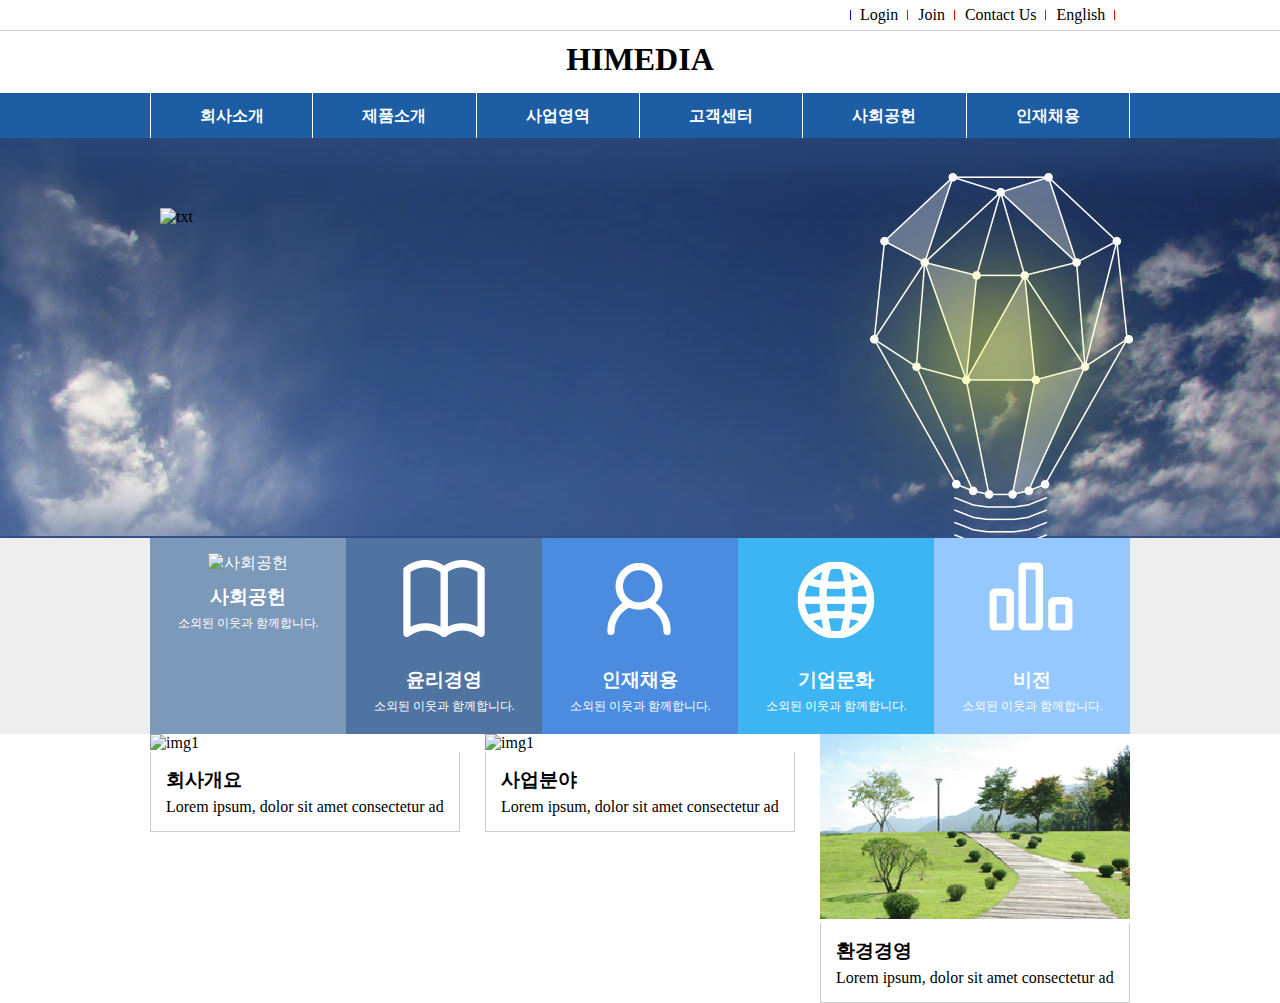
==== 01himedia/index.html @ d8864469 "today" ====
<!DOCTYPE html>
<html lang="ko">
<head>
	<meta charset="UTF-8">
	<meta name="viewport" content="width=device-width, initial-scale=1.0">
	<title>himedia</title>
	<link rel="stylesheet" href="css/reset.css">
	<link rel="stylesheet" href="css/style.css">
</head>
<body>
	<header id="header">
		<div class="utilWrap">
			<div class="util">
				<ul class="utilMenu clearfix">
					<li><a href="#">Login</a> </li>
					<li><a href="#">Join</a></li>
					<li><a href="#">Contact Us</a></li>
					<li><a href="#">English</a></li>
				</ul>
			</div>
		</div>
		<h1><a href="#">HIMEDIA</a></h1>
		<div class="gnbWrap"> <!-- 100% #1d5da4-->
			<nav class="gnbMenu"> <!-- 980px m auto-->
				<ul class="clearfix">
					<li><a href="#">회사소개</a></li>
					<li><a href="#">제품소개</a></li>
					<li><a href="#">사업영역</a></li>
					<li><a href="#">고객센터</a></li>
					<li><a href="#">사회공헌</a></li>
					<li><a href="#">인재채용</a></li>
				</ul>
			</nav>
		</div>
	</header>
	<div class="visualWrap"> <!-- 100% -->
		<div class="visual"> <!-- 980px m:auto -->
			<img src="images/main_slider_txt.png" alt="txt" class="visualImg1">
			<img src="images/main_slider_img.png" alt="image" class="visualImg2">
		</div>
	</div>
	<div class="section"> <!-- 100% -->
		<ul class="banner clearfix">
			<li>
				<a href="#" class="pa15">
					<img src="images/icon01.png" alt="사회공헌" class="mb10">
					<h3 class="mb5">사회공헌</h3>
					<p>소외된 이웃과 함께합니다.</p>
				</a>
			</li>
			<li>
				<a href="#" class="pa15">
					<img src="images/icon02.png" alt="윤리경영" class="mb10">
					<h3 class="mb5">윤리경영</h3>
					<p>소외된 이웃과 함께합니다.</p>
				</a>
			</li>
			<li>
				<a href="#" class="pa15">
					<img src="images/icon03.png" alt="인재채용" class="mb10">
					<h3 class="mb5">인재채용</h3>
					<p>소외된 이웃과 함께합니다.</p>
				</a>
			</li>
			<li>
				<a href="#" class="pa15">
					<img src="images/icon04.png" alt="기업문화" class="mb10">
					<h3 class="mb5">기업문화</h3>
					<p>소외된 이웃과 함께합니다.</p>
				</a>
			</li>
			<li>
				<a href="#" class="pa15">
					<img src="images/icon05.png" alt="비전" class="mb10">
					<h3 class="mb5">비전</h3>
					<p>소외된 이웃과 함께합니다.</p>
				</a>
			</li>
		</ul>
	</div>
	<section class="contWrapOne"> <!-- 980px mauto-->
		<ul class="content clearfix">
			<li>
				<img src="images/content_img01.png" alt="img1">
				<div class="body pa15">
					<h3 class="mb5">회사개요</h3>
					<p>Lorem ipsum, dolor sit amet consectetur adipisicing elit. Enim, debitis?</p>
				</div>
			</li>
			<li>
				<img src="images/content_img02.png" alt="img1">
				<div class="body pa15">
					<h3 class="mb5">사업분야</h3>
					<p>Lorem ipsum, dolor sit amet consectetur adipisicing elit. Enim, debitis?</p>
				</div>
			</li>
			<li>
				<img src="images/content_img03.png" alt="img1">
				<div class="body pa15">
					<h3 class="mb5">환경경영</h3>
					<p>Lorem ipsum, dolor sit amet consectetur adipisicing elit. Enim, debitis?</p>
				</div>
			</li>
		</ul>
	</section>

</body>
</html>
---- 01himedia/css/style.css ----
@charset "utf-8";

/*header*/
div.utilWrap{border-bottom: 1px solid #ccc;margin-bottom: 10px;}
div.util{width: 980px;margin: 0 auto;_background-color:skyblue;}
ul.utilMenu{margin-left: auto;width: 280px;}
ul.utilMenu li{float:left;position: relative;}
ul.utilMenu li:after{
	content:"";display: block;width: 1px;height: 10px;
	background-color: #f00;position: absolute;right: 0;top:10px;
}
ul.utilMenu li:first-child:before{
	content:"";display: block;width: 1px;height: 10px;
	background-color: #00f;position: absolute;left: 0;top:10px;
}
/*ul.utilMenu li:last-child:after{content:"";display: none;}*/
ul.utilMenu li a{display: block;padding:0 10px;line-height: 30px;}

#header h1{text-align: center;_background-color:pink;margin-bottom: 15px;}
div.gnbWrap{background-color: #1d5da4;}
nav.gnbMenu{width: 980px;margin: 0 auto;}
nav.gnbMenu li{
	float: left;width: 163.333px;box-sizing: border-box;
	border-right: 1px solid #fff;
}
nav.gnbMenu li:first-child{border-left: 1px solid #fff;}
nav.gnbMenu li a{
	display: block;line-height:45px;text-align: center;
	color:white;font-weight:bold;}

/*nav.gnbMenu li a:hover{background-color:skyblue;color:#1d5da4;}*/
nav.gnbMenu li:hover{background-color:skyblue;color:red;}
nav.gnbMenu li:hover a{color:#1d5da4;}



/*visual Wrap*/
.visualWrap{
	height: 400px;overflow:hidden;
	/*background-color: #223a6a; 
	background-image: url(../images/main_bg01.jpg); 
	background-repeat: no-repeat;
	background-position: center;*/
	background: #223a6a url(../images/main_bg01.jpg) no-repeat center;
}
.visualWrap .visual{
	width: 980px;margin: 0 auto;
	position: relative; /*img child poa*/
}
.visual img.visualImg1{position: absolute;left: 10px;top:70px;}
.visual img.visualImg2{position: absolute;right:-50px;top:-10px;}


/*banner section*/
.section{background: #eee;}
ul.banner{
	width: 980px;margin: 0 auto;
}
ul.banner li{float: left;width: 196px;}
ul.banner li:nth-child(1){background: #7c99b9;}
ul.banner li:nth-child(2){background: #4f74a1;}
ul.banner li:nth-child(3){background: #4b8ce0;}
ul.banner li:nth-child(4){background: #3db5f2;}
ul.banner li:nth-child(5){background: #95c8ff;}
ul.banner a{display: block;height: 196px;text-align: center;color:#fff;}
ul.banner p{font-size:12px;}
ul.banner img{margin: 0 auto}

/*content section #1st */
.contWrapOne{width: 980px;margin: 0 auto;}
.content li{float: left;width: 310px;margin-left:25px;cursor: pointer;}
.content li:first-child{margin-left:0;}
.content div.body{
	border: 1px solid #ccc;
	border-top: 0 none;
}
.content div.body p{overflow:hidden;
white-space: nowrap;text

}




/*margin bottom*/
.mb5{margin-bottom: 5px !important;}
.mb10{margin-bottom: 10px !important;}
.mb15{margin-bottom: 15px !important;}
.mb20{margin-bottom: 20px !important;}
.mb30{margin-bottom: 30px !important;}

/*padding all*/
.pa5{padding: 5px !important;}
.pa10{padding: 10px !important;}
.pa15{padding: 15px !important;}
.pa20{padding: 20px !important;}

/*padding top*/
.pt5{padding-top: 5px !important;}
.pt10{padding-top: 10px !important;}
.pt15{padding-top: 15px !important;}
.pt20{padding-top: 20px !important;}
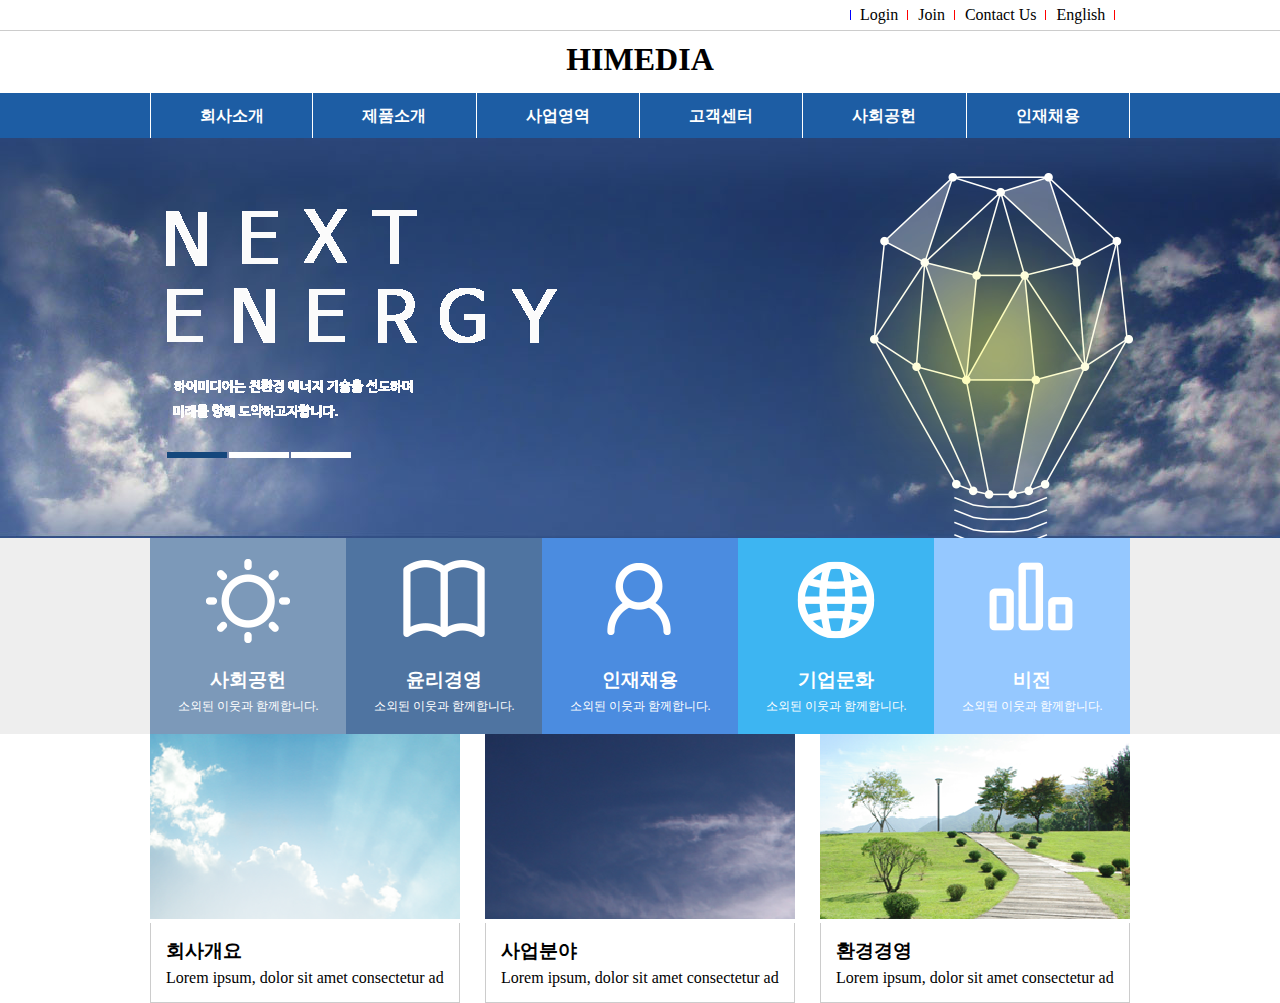
==== commit 9d236ae1: "Update index.html" ====
--- a/01himedia/index.html
+++ b/01himedia/index.html
@@ -35,7 +35,7 @@
 	</header>
 	<div class="visualWrap"> <!-- 100% -->
 		<div class="visual"> <!-- 980px m:auto -->
-			<img src="images/main_slider_txt.png" alt="txt" class="visualImg1">
+			<img src="images/main_text.png" alt="txt" class="visualImg1">
 			<img src="images/main_slider_img.png" alt="image" class="visualImg2">
 		</div>
 	</div>
@@ -43,7 +43,7 @@
 		<ul class="banner clearfix">
 			<li>
 				<a href="#" class="pa15">
-					<img src="images/icon01.png" alt="사회공헌" class="mb10">
+					<img src="images/icon.png" alt="사회공헌" class="mb10">
 					<h3 class="mb5">사회공헌</h3>
 					<p>소외된 이웃과 함께합니다.</p>
 				</a>
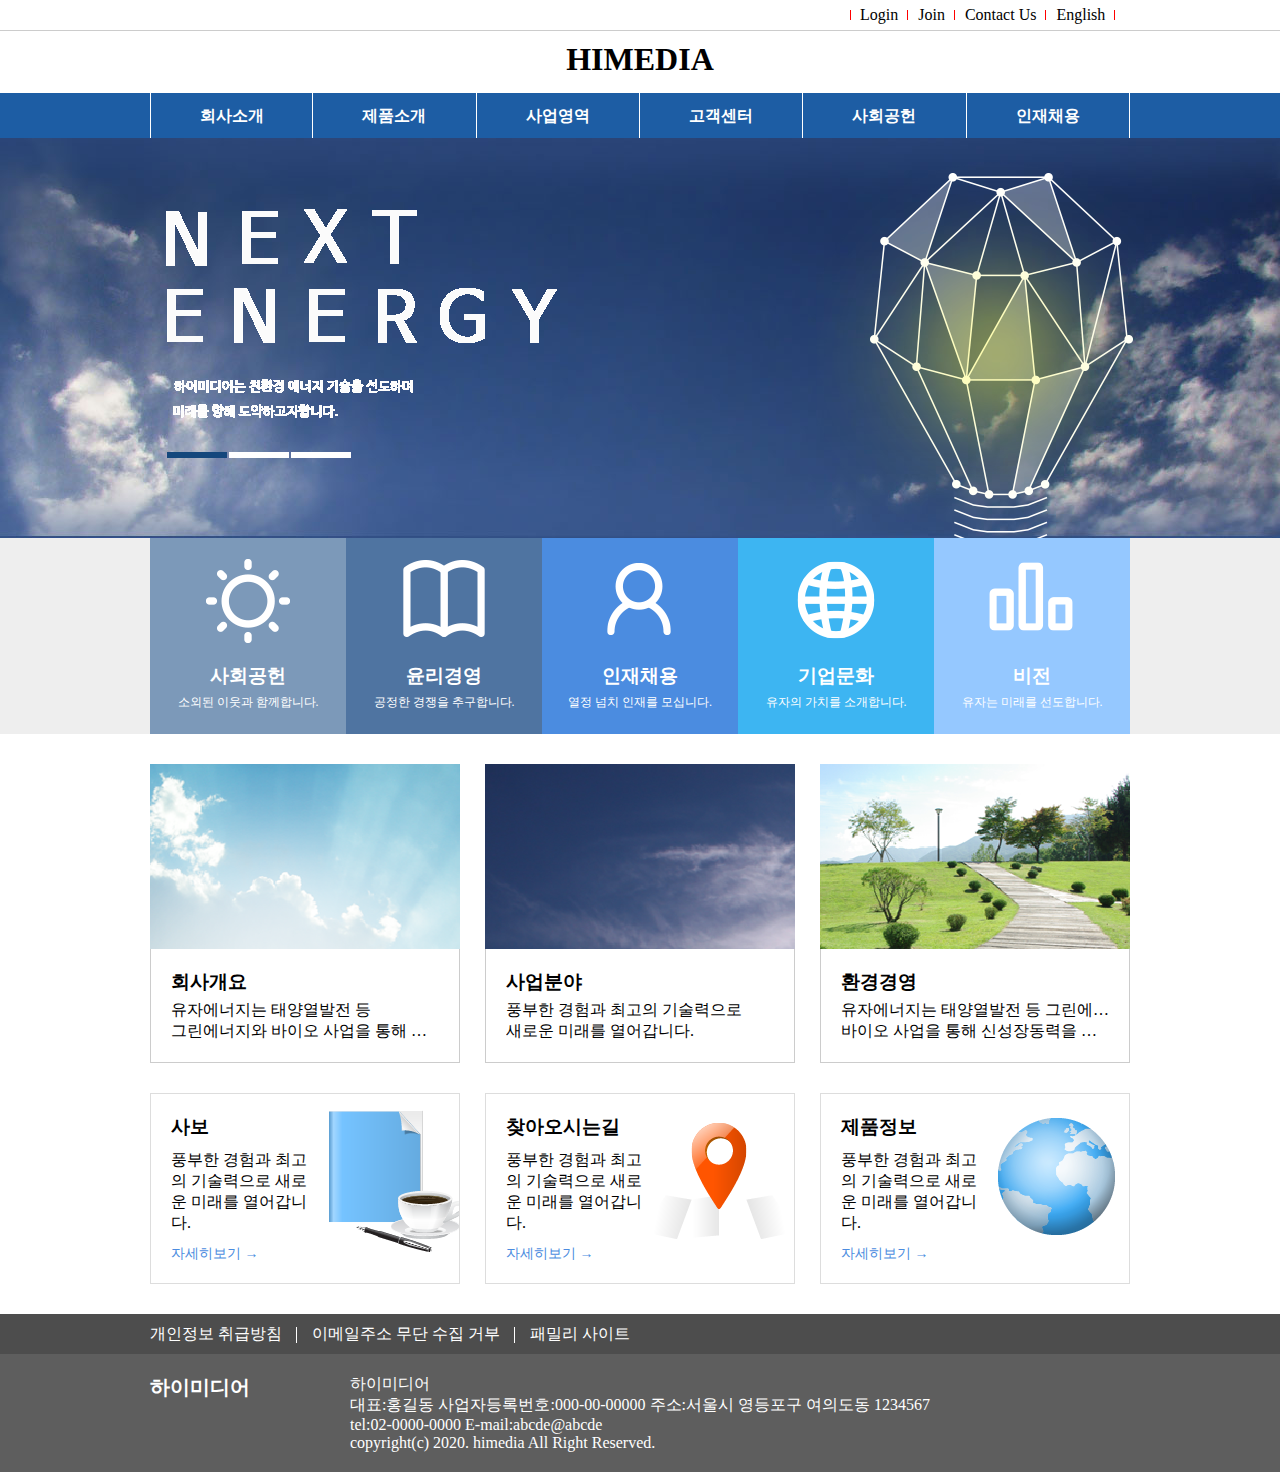
==== commit b182ef30: "d" ====
--- a/01himedia/index.html
+++ b/01himedia/index.html
@@ -13,7 +13,7 @@
 			<div class="util">
 				<ul class="utilMenu clearfix">
 					<li><a href="#">Login</a> </li>
-					<li><a href="#">Join</a></li>
+						<li><a href="#">Join</a></li>
 					<li><a href="#">Contact Us</a></li>
 					<li><a href="#">English</a></li>
 				</ul>
@@ -39,7 +39,7 @@
 			<img src="images/main_slider_img.png" alt="image" class="visualImg2">
 		</div>
 	</div>
-	<div class="section"> <!-- 100% -->
+	<div class="section mb30"> <!-- 100% -->
 		<ul class="banner clearfix">
 			<li>
 				<a href="#" class="pa15">
@@ -52,58 +52,108 @@
 				<a href="#" class="pa15">
 					<img src="images/icon02.png" alt="윤리경영" class="mb10">
 					<h3 class="mb5">윤리경영</h3>
-					<p>소외된 이웃과 함께합니다.</p>
+					<p>공정한 경쟁을 추구합니다.</p>
 				</a>
 			</li>
 			<li>
 				<a href="#" class="pa15">
 					<img src="images/icon03.png" alt="인재채용" class="mb10">
 					<h3 class="mb5">인재채용</h3>
-					<p>소외된 이웃과 함께합니다.</p>
+					<p>열정 넘치 인재를 모십니다.</p>
 				</a>
 			</li>
 			<li>
 				<a href="#" class="pa15">
 					<img src="images/icon04.png" alt="기업문화" class="mb10">
 					<h3 class="mb5">기업문화</h3>
-					<p>소외된 이웃과 함께합니다.</p>
+					<p>유자의 가치를 소개합니다.</p>
 				</a>
 			</li>
 			<li>
 				<a href="#" class="pa15">
 					<img src="images/icon05.png" alt="비전" class="mb10">
 					<h3 class="mb5">비전</h3>
-					<p>소외된 이웃과 함께합니다.</p>
+					<p>유자는 미래를 선도합니다.</p>
 				</a>
 			</li>
 		</ul>
 	</div>
-	<section class="contWrapOne"> <!-- 980px mauto-->
+	<section class="contWrapOne mb30"> <!-- 980px mauto-->
 		<ul class="content clearfix">
-			<li>
+			<li onclick="location.href='http://www.naver.com'">
 				<img src="images/content_img01.png" alt="img1">
-				<div class="body pa15">
+				<div class="body pa20">
 					<h3 class="mb5">회사개요</h3>
-					<p>Lorem ipsum, dolor sit amet consectetur adipisicing elit. Enim, debitis?</p>
+					<p>유자에너지는 태양열발전 등 <br>그린에너지와 
+					바이오 사업을 통해 신성장동력을 강화하고 있습니다.</p>
 				</div>
 			</li>
 			<li>
 				<img src="images/content_img02.png" alt="img1">
-				<div class="body pa15">
+				<div class="body pa20">
 					<h3 class="mb5">사업분야</h3>
-					<p>Lorem ipsum, dolor sit amet consectetur adipisicing elit. Enim, debitis?</p>
+					<p>풍부한 경험과 최고의 기술력으로<br> 새로운 미래를 열어갑니다.</p>
 				</div>
 			</li>
 			<li>
 				<img src="images/content_img03.png" alt="img1">
-				<div class="body pa15">
+				<div class="body pa20">
 					<h3 class="mb5">환경경영</h3>
-					<p>Lorem ipsum, dolor sit amet consectetur adipisicing elit. Enim, debitis?</p>
+					<p>유자에너지는 태양열발전 등 그린에너지와<br>바이오 사업을 통해 신성장동력을 강화하고 있습니다.</p>
 				</div>
 			</li>
 		</ul>
 	</section>
+	<section class="contWrapTwo mb30">
+		<ul class="content clearfix">
+			<li>
+				<img src="images/content_icon01.png" alt="">
+				<div class="body">
+					<h3 class="mb10">사보</h3>
+					<p class="mb10">풍부한 경험과 최고의 기술력으로 새로운 미래를 열어갑니다. </p>
+					<a href="#">자세히보기 →</a>
+				</div>
+			</li>
+			<li>
+				<div class="body">
+					<h3 class="mb10">찾아오시는길</h3>
+					<p class="mb10">풍부한 경험과 최고의 기술력으로 새로운 미래를 열어갑니다. </p>
+					<a href="#">자세히보기 →</a>
+				</div>
+			</li>
+			<li>
+				<div class="body">
+					<h3 class="mb10">제품정보</h3>
+					<p class="mb10">풍부한 경험과 최고의 기술력으로 새로운 미래를 열어갑니다. </p>
+					<a href="#">자세히보기 →</a>
+				</div>
+			</li>
+		</ul>
+	</section>
+	<footer id="footer"> <!-- 100% #5e5e5e-->
+		<div class="footerTopWrap"> <!-- 100% #4d4d4d -->
+			<div class="footerTop">  <!-- 980px m0auto -->
+				<ul class="clearfix">
+					<li><a href="#">개인정보 취급방침</a></li>
+					<li><a href="#">이메일주소 무단 수집 거부</a></li>
+					<li><a href="#">패밀리 사이트</a></li>
+				</ul>
+			</div>
+			
+		</div>
+
+		<div class="footerBottom pt20 pb20 clearfix"> <!-- 980px m0auto-->
+			<div class="logo">하이미디어</div>
+			<div class="copy">
+				<p>하이미디어</p>
+				<p>대표:홍길동 사업자등록번호:000-00-00000 주소:서울시 영등포구 여의도동 1234567</p>
+				<p>tel:02-0000-0000 E-mail:abcde@abcde</p>
+				<p>copyright(c) 2020. himedia All Right Reserved.</p>
+			</div>
+		</div>
+
+
+	</footer>
 
 </body>
-</html>
-
+</html>--- a/01himedia/css/style.css
+++ b/01himedia/css/style.css
@@ -11,7 +11,7 @@
 }
 ul.utilMenu li:first-child:before{
 	content:"";display: block;width: 1px;height: 10px;
-	background-color: #00f;position: absolute;left: 0;top:10px;
+	background-color: #f00;position: absolute;left: 0;top:10px;
 }
 /*ul.utilMenu li:last-child:after{content:"";display: none;}*/
 ul.utilMenu li a{display: block;padding:0 10px;line-height: 30px;}
@@ -68,19 +68,68 @@
 
 /*content section #1st */
 .contWrapOne{width: 980px;margin: 0 auto;}
-.content li{float: left;width: 310px;margin-left:25px;cursor: pointer;}
-.content li:first-child{margin-left:0;}
-.content div.body{
+.contWrapOne .content li{float: left;width: 310px;margin-left:25px;cursor:pointer;}
+.contWrapOne .content li:first-child{margin-left:0;}
+.contWrapOne .content div.body{
 	border: 1px solid #ccc;
 	border-top: 0 none;
 }
-.content div.body p{overflow:hidden;
-white-space: nowrap;text
+.contWrapOne .content div.body p{
+	overflow: hidden;
+	white-space: nowrap;
+	text-overflow: ellipsis;
+}
+
+/*content section #2st*/
+.contWrapTwo{width: 980px;margin: 0 auto}
+.contWrapTwo .content li{
+	float: left;width: 310px;margin-right: 25px;
+	border: 1px solid #ddd;padding:20px;overflow: hidden
+}
+.contWrapTwo .content li:last-child{margin-right: 0;}
+
+.contWrapTwo .content li:nth-child(1){
+	/*background-image: url(../images/content_icon01.png);
+	background-repeat: no-repeat;
+	background-position: 150px 10px;*/
+	position: relative;
 
 }
+.contWrapTwo .content li:nth-child(1) img{
+	position: absolute;top:0;right:-30px;
+}
+
+.contWrapTwo .content li:nth-child(2){
+	background-image: url(../images/content_icon02.png);
+	background-repeat: no-repeat;
+	background-position: 130px 0;
+}
+.contWrapTwo .content li:nth-child(3){
+	background-image: url(../images/content_icon03.png);
+	background-repeat: no-repeat;
+	background-position: 130px 0;
+}
+
+.contWrapTwo .content .body{width: 150px;position: relative;}
+.contWrapTwo .content .body a{font-size:14px;color:#4b8ce0;}
 
 
+/*footer*/
+footer#footer{background: #5e5e5e;}
+.footerTopWrap{background: #4d4d4d;}
+.footerTop{width: 980px;margin: 0 auto;overflow: hidden;}
+.footerTop li{float: left;position: relative;}
+.footerTop li:after{
+	content:"";display: block;width: 1px;height: 16px;background: #fff;
+	position: absolute;left:-1px;top:13px;
+}
+.footerTop li a{display: block;line-height:40px;color:white;padding:0 15px;}
+.footerTop li:first-child a{padding-left: 0;}
+/*.footerTop li:first-child:after{content:"";display: none;}*/
 
+.footerBottom{width: 980px;margin: 0 auto;color:white;}
+.footerBottom .logo{float: left;width: 200px;font-size:20px;font-weight:bold;}
+.footerBottom .copy{float: left;}
 
 /*margin bottom*/
 .mb5{margin-bottom: 5px !important;}
@@ -99,4 +148,7 @@
 .pt5{padding-top: 5px !important;}
 .pt10{padding-top: 10px !important;}
 .pt15{padding-top: 15px !important;}
-.pt20{padding-top: 20px !important;}+.pt20{padding-top: 20px !important;}
+
+/*padding bottom*/
+.pb20{padding-bottom: 20px !important;}